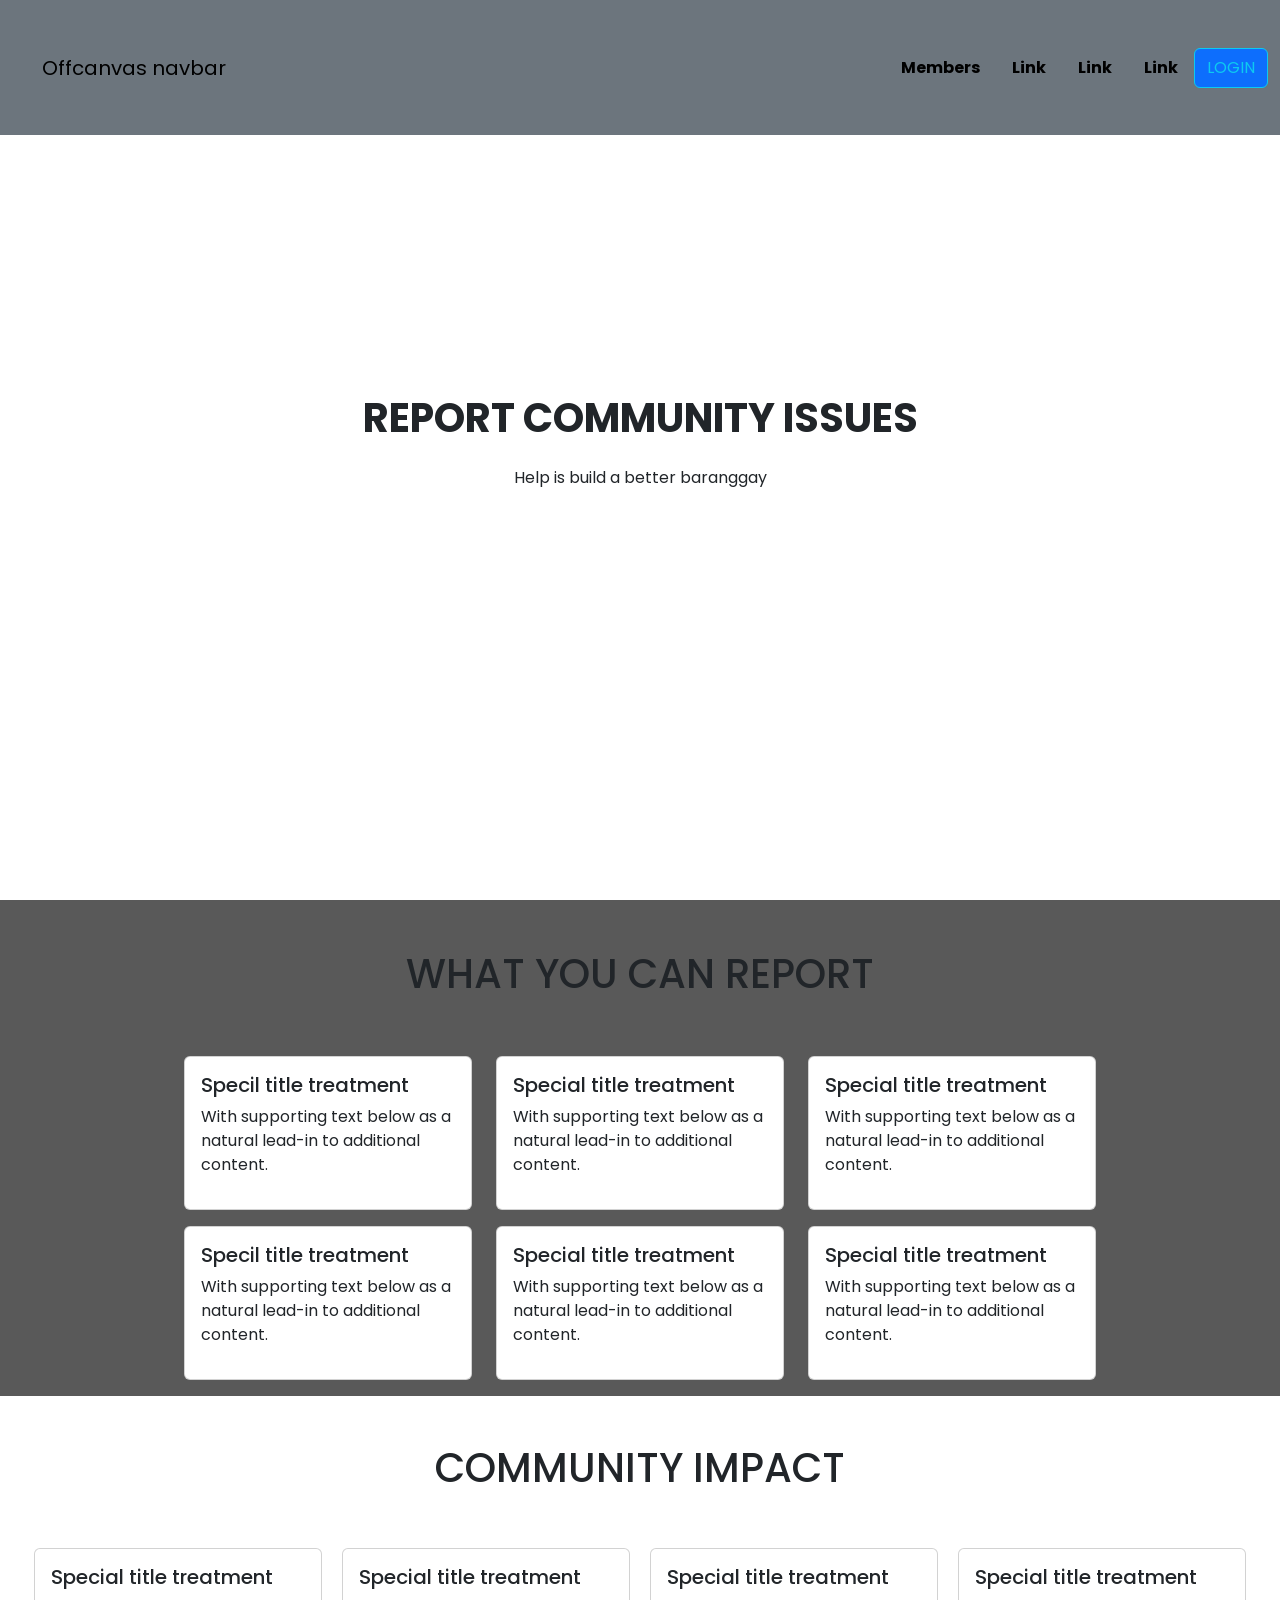
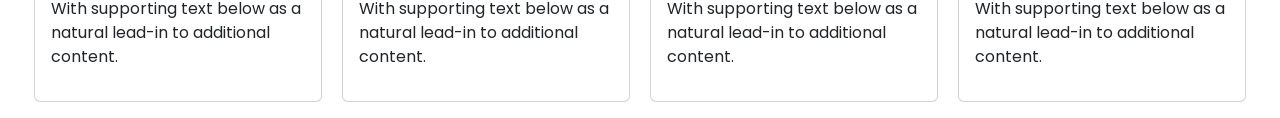
==== index.html @ 56b6c4f6 "Add files via upload" ====
<!DOCTYPE html>
<html lang="en">
<head>
    <link href="https://fonts.googleapis.com/css2?family=Poppins:wght@400;500;600;700&display=swap" rel="stylesheet">
    <meta charset="UTF-8">
    <link rel="stylesheet" href="index.css">
    <meta name="viewport" content="width=device-width, initial-scale=1.0">
    <link rel="stylesheet" href="	https://cdn.jsdelivr.net/npm/bootstrap@5.3.8/dist/css/bootstrap.min.css">
    <title>Document</title>
</head>
<body style="font-family :poppins;">
    <div class="header"> 
    <nav style="height : 15vh !important;" class="navbar bg-secondary fixed-top">
  <div class="container-fluid">
    <a style="margin-left:30px;" class="navbar-brand" href="index.html">Offcanvas navbar</a>

    <div class="navs">
          <ul class="nav fw-bold justify-content-center">
              <li class="nav-item">
                <a class="nav-link active" aria-current="page" href="members.html">Members</a>
              </li>
              <li class="nav-item">
                <a class="nav-link" href="#">Link</a>
              </li>
              <li class="nav-item">
                <a class="nav-link" href="#">Link</a>
              </li>
              <li class="nav-item">
                <a class="nav-link" href="#">Link</a>
              </li>
                <button type="button" class="btn btn-primary btn-outline-info" data-bs-toggle="modal" data-bs-target="#staticBackdrop">
                  LOGIN
                </button>
              
        </ul>
        
    </div>
   
    <button class="navbar-toggler" type="button" data-bs-toggle="offcanvas" data-bs-target="#offcanvasNavbar" aria-controls="offcanvasNavbar" aria-label="Toggle navigation">
      <span class="navbar-toggler-icon"></span>
    </button>
    <div class="offcanvas offcanvas-end" tabindex="-1" id="offcanvasNavbar" aria-labelledby="offcanvasNavbarLabel">
      <div class="offcanvas-header">
        <h5 class="offcanvas-title" id="offcanvasNavbarLabel">Offcanvas</h5>
        <button type="button" class="btn-close" data-bs-dismiss="offcanvas" aria-label="Close"></button>
      </div>
      <div class="offcanvas-body">
        <ul class="navbar-nav justify-content-end flex-grow-1 pe-3">
          <li class="nav-item">
            <a class="nav-link active" aria-current="page" href="#">Home</a>
          </li>
          <li class="nav-item">
            <a class="nav-link" href="#">Link</a>
          </li>
          <li class="nav-item dropdown">
            <a class="nav-link dropdown-toggle" href="#" role="button" data-bs-toggle="dropdown" aria-expanded="false">
              Dropdown
            </a>
            <ul class="dropdown-menu">
              <li><a class="dropdown-item" href="#">Action</a></li>
              <li><a class="dropdown-item" href="#">Another action</a></li>
              <li>
                <hr class="dropdown-divider">
              </li>
              <li><a class="dropdown-item" href="#">Something else here</a></li>
            </ul>
          </li>
        </ul>
        <form class="d-flex mt-3" role="search">
          <input class="form-control me-2" type="search" placeholder="Search" aria-label="Search"/>
          <button class="btn btn-outline-success" type="submit">Search</button>
        </form>
      </div>
    </div>
  </div>
</nav>
</div>
<div style="height:100vh; width:auto; display:flex; justify-content:center; flex-direction:column; align-items:center;">
   <h1><strong><center>REPORT COMMUNITY ISSUES</center></strong></h1>
    <p><center>Help is build a better baranggay</center></p>
</div>
<div class="whatreport container-fluid w-100" style="background-color:rgba(0,0,0,.65);">
      <div style="padding: 50px;">
  <h1 class="text-center">WHAT YOU CAN REPORT</h1>
</div>
<div class="card-section">
    <div class="container text-center">
  <div class="row">
    <div class="col">
        <div class="card mb-3" style="width: 18rem;">
          <div class="card-body">
            <h5 class="text-start" class="card-title">Specil title treatment</h5>
            <p class="text-start"  class="card-text">With supporting text below as a natural lead-in to additional content.</p>
            
          </div>
        </div>       
    </div>
    <div class="col">
     <div class="card mb-3" style="width: 18rem;">
          <div class="card-body">
            <h5 class="text-start" class="card-title">Special title treatment</h5>
            <p class="text-start"  class="card-text">With supporting text below as a natural lead-in to additional content.</p>
           
          </div>
        </div>  
    </div>
    <div class="col">
     <div class="card mb-3" style="width: 18rem;">
          <div class="card-body">
            <h5 class="text-start" class="card-title">Special title treatment</h5>
            <p class="text-start"  class="card-text">With supporting text below as a natural lead-in to additional content.</p>
           
          </div>
        </div>  
    </div>
  </div>
</div>
</div>
<div class="card-section">
    <div class="container text-center">
  <div class="row">
    <div class="col">
        <div class="card mb-3" style="width: 18rem;">
          <div class="card-body">
            <h5 class="text-start" class="card-title">Specil title treatment</h5>
            <p class="text-start"  class="card-text">With supporting text below as a natural lead-in to additional content.</p>
           
          </div>
        </div>       
    </div>
    <div class="col">
     <div class="card mb-3" style="width: 18rem;">
          <div class="card-body">
            <h5 class="text-start" class="card-title">Special title treatment</h5>
            <p class="text-start"  class="card-text">With supporting text below as a natural lead-in to additional content.</p>
           
          </div>
        </div>  
    </div>
    <div class="col">
     <div class="card mb-3" style="width: 18rem;">
          <div class="card-body">
            <h5 class="text-start" class="card-title">Special title treatment</h5>
            <p class="text-start"  class="card-text">With supporting text below as a natural lead-in to additional content.</p>
           
          </div>
        </div>  
    </div>
  </div>
</div>
</div>
</div>

  <div>
      <h1 class="text-center p-5">COMMUNITY IMPACT</h1>
  </div>
  <div class=" d-flex justify-content-center align-items-center">
    <div class="d-grid grid-template-4">
        <div class="card mb-3" style="width: 18rem;">
          <div class="card-body">
            <h5 class="text-start" class="card-title">Special title treatment</h5>
            <p class="text-start"  class="card-text">With supporting text below as a natural lead-in to additional content.</p>
           
          </div>
        </div>
        <div class="card mb-3" style="width: 18rem;">
          <div class="card-body">
            <h5 class="text-start" class="card-title">Special title treatment</h5>
            <p class="text-start"  class="card-text">With supporting text below as a natural lead-in to additional content.</p>
           
          </div>
        </div> 
        <div class="card mb-3" style="width: 18rem;">
          <div class="card-body">
            <h5 class="text-start" class="card-title">Special title treatment</h5>
            <p class="text-start"  class="card-text">With supporting text below as a natural lead-in to additional content.</p>
           
          </div>
        </div>
         <div class="card mb-3" style="width: 18rem;">
          <div class="card-body">
            <h5 class="text-start" class="card-title">Special title treatment</h5>
            <p class="text-start"  class="card-text">With supporting text below as a natural lead-in to additional content.</p>
           
          </div>
        </div>   
    </div>
  
  </div>



  <!-- Button trigger modal -->


<!-- Modal -->
<div class="modal fade" id="staticBackdrop" data-bs-backdrop="static" data-bs-keyboard="false" tabindex="-1" aria-labelledby="staticBackdropLabel" aria-hidden="true">
  <div class="modal-dialog">
    <div class="modal-content">
      <div class="container">
        <h1 class="text-center p-5">LOGIN</h1>
      </div>
      <div class="modal-body">
             <div class="container g-5">
             <div class="form-floating mb-3">
              <input type="email" class="form-control" id="floatingInput" placeholder="name@example.com">
              <label for="floatingInput">Email address</label>
            </div>
                      <div class="form-floating">
              <input type="password" class="form-control" id="floatingPassword" placeholder="Password">
              <label for="floatingPassword">Password</label>
            </div>
        </div>
       
        
      </div>
      <div class="modal-footer">
        <button type="button" class="btn btn-secondary" data-bs-dismiss="modal">Cancel</button>

        <a href="frema.html">
          <button type="button" class="btn btn-primary">LOGIN</button>
        </a>
        
      </div>
    </div>
  </div>
</div>
</body>
<footer>
  
</footer>
<script src="	https://cdn.jsdelivr.net/npm/bootstrap@5.3.8/dist/js/bootstrap.bundle.min.js"></script>
</html>
---- index.css ----
body{
    background-color: black;
}
h1{
    margin: 0;
    padding: 0;
}
.bottom-shadow-minimal {
  /* X-offset | Y-offset | Blur | Spread | Color */
  box-shadow: 0 8px 6px -6px rgba(0, 0, 0, 0.15);
}
.member-a-style{
    border: 1px solid black !important;
}
.whatreport{
    display: flex;
    align-items: center;
    justify-content: center;
    flex-direction: column;
}
.nav-link-margin{
    margin-left: 20px;
    margin-right: 20px;
}
.grid-template-4{
    grid-template-columns: repeat(4,auto);
    gap: 20px;
}
.nav-link{
    color: black !important;
}
.navbar-toggler{
    display: none;
}
.members-card{
    grid-template-columns: repeat(5,auto);
    gap: 10px;
}
@media(max-width:768px){
    .grid-template-4{
        grid-template-columns: repeat(2,auto);
    }
    .card-section{

    }
    .navbar-toggler{
        display: block;
    }
    .navs{
        display: none;
    }
}
@media(max-width:400px){
     .grid-template-4{
        grid-template-columns: repeat(1,auto);
    }
}
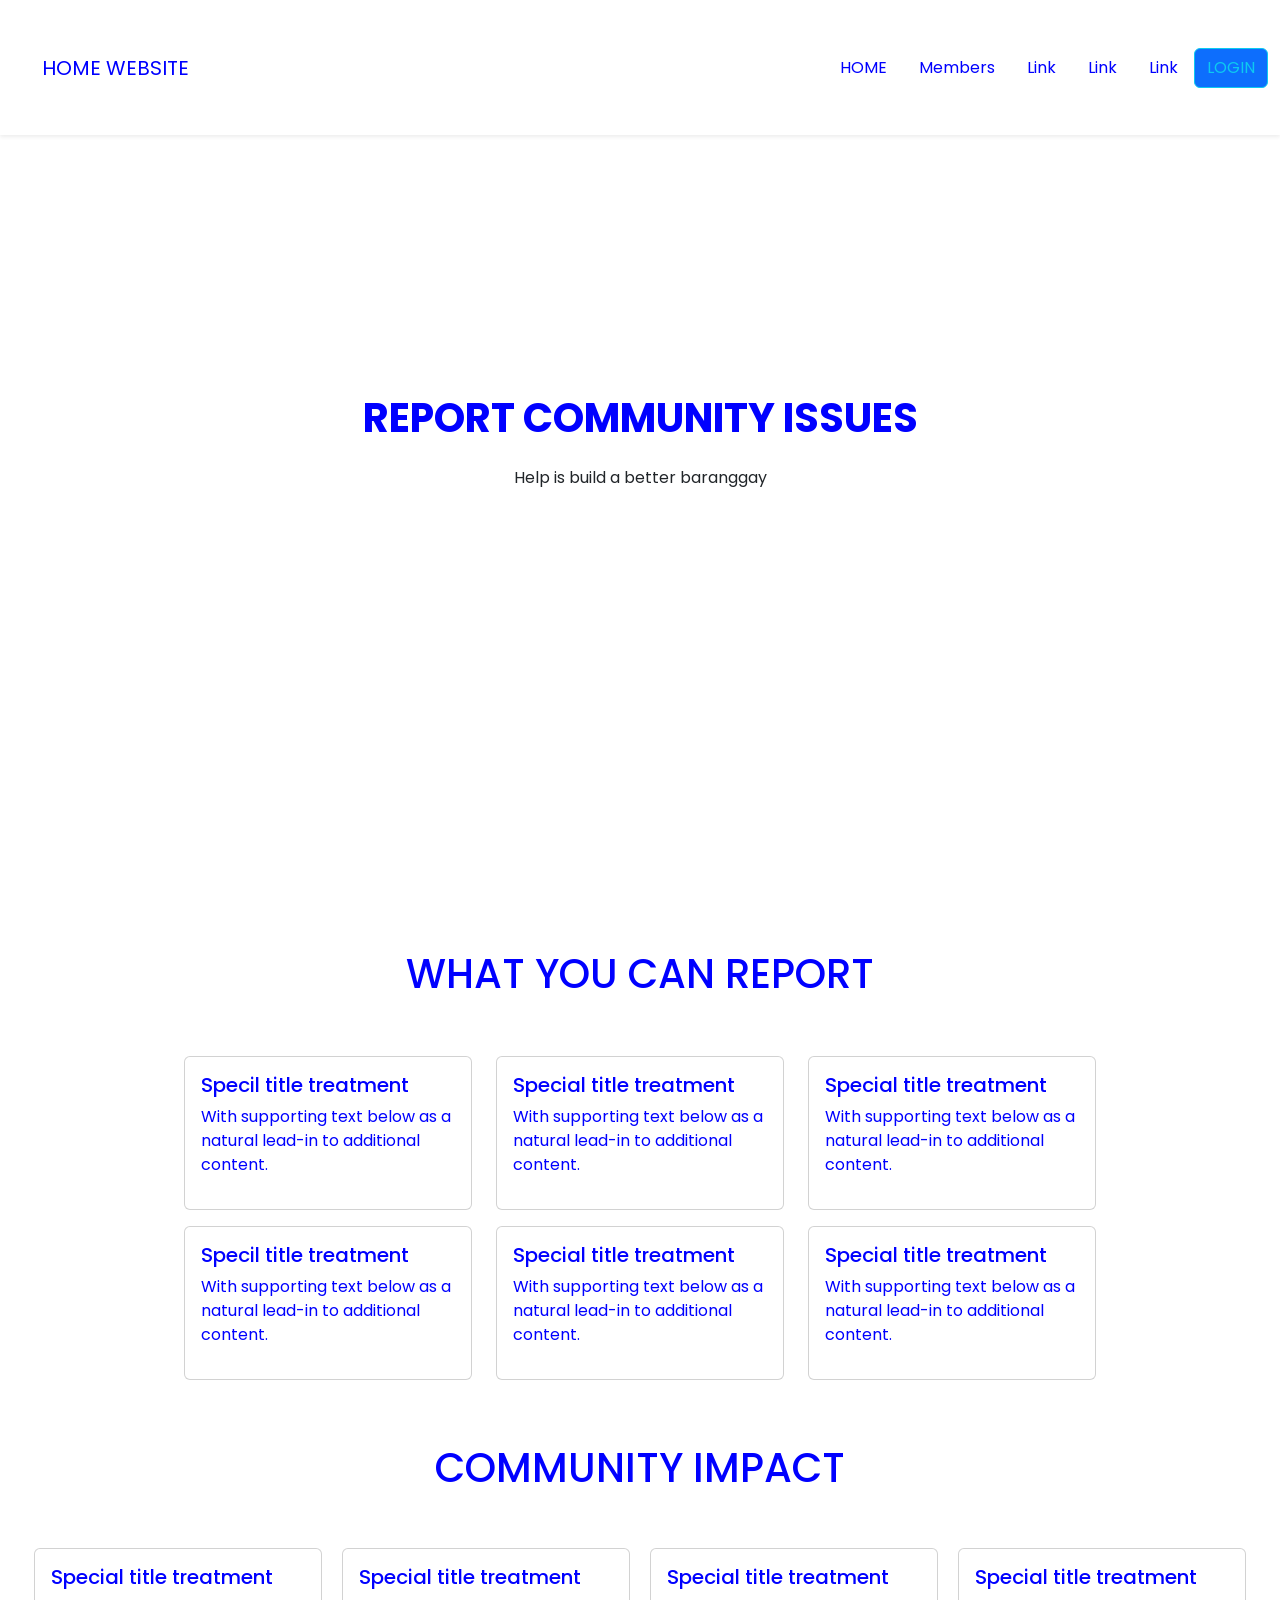
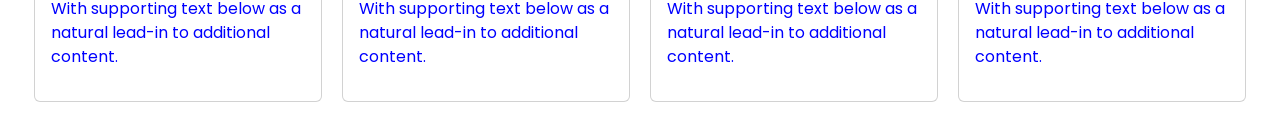
==== commit 2ea35ce1: "Add files via upload" ====
--- a/index.html
+++ b/index.html
@@ -10,12 +10,14 @@
 </head>
 <body style="font-family :poppins;">
     <div class="header"> 
-    <nav style="height : 15vh !important;" class="navbar bg-secondary fixed-top">
+    <nav style="height : 15vh !important;" class="navbar bg-white shadow-sm fixed-top">
   <div class="container-fluid">
-    <a style="margin-left:30px;" class="navbar-brand" href="index.html">Offcanvas navbar</a>
-
+    <a style="margin-left:30px;" class="navbar-brand color-blue" href="index.html">HOME WEBSITE</a>
     <div class="navs">
-          <ul class="nav fw-bold justify-content-center">
+          <ul class="nav justify-content-center">
+             <li class="nav-item">
+                <a class="nav-link" href="index.html">HOME</a>
+              </li>
               <li class="nav-item">
                 <a class="nav-link active" aria-current="page" href="members.html">Members</a>
               </li>
@@ -68,7 +70,7 @@
         </ul>
         <form class="d-flex mt-3" role="search">
           <input class="form-control me-2" type="search" placeholder="Search" aria-label="Search"/>
-          <button class="btn btn-outline-success" type="submit">Search</button>
+          <button class="btn btn-outline-success " type="submit">Search</button>
         </form>
       </div>
     </div>
@@ -76,10 +78,10 @@
 </nav>
 </div>
 <div style="height:100vh; width:auto; display:flex; justify-content:center; flex-direction:column; align-items:center;">
-   <h1><strong><center>REPORT COMMUNITY ISSUES</center></strong></h1>
+   <h1 class="color-blue"><strong><center>REPORT COMMUNITY ISSUES</center></strong></h1>
     <p><center>Help is build a better baranggay</center></p>
 </div>
-<div class="whatreport container-fluid w-100" style="background-color:rgba(0,0,0,.65);">
+<div class="whatreport container-fluid w-100">
       <div style="padding: 50px;">
   <h1 class="text-center">WHAT YOU CAN REPORT</h1>
 </div>
--- a/index.css
+++ b/index.css
@@ -5,12 +5,34 @@
     margin: 0;
     padding: 0;
 }
+.color-blue{
+    color:blue !important;
+}
+h1,p,h5{
+    color: blue !important;
+
+}
+.button-style{
+    width: 100px;
+    overflow: hidden;
+    border-radius: 5px;
+    color: blue ;
+    border: solid 1px rgba(0, 0, 0, 0.15) ;
+    background-color: white ;
+}
+.button-style:active{
+    border-radius: 5px;
+    color: white ;
+    border: 1px rgba(0, 0, 0, 0.15) ;
+    background-color: blue ;
+}
 .bottom-shadow-minimal {
   /* X-offset | Y-offset | Blur | Spread | Color */
   box-shadow: 0 8px 6px -6px rgba(0, 0, 0, 0.15);
 }
 .member-a-style{
-    border: 1px solid black !important;
+    border-radius: 5px;
+    border: 1px solid rgba(0, 0, 0, 0.15)!important;
 }
 .whatreport{
     display: flex;
@@ -27,7 +49,7 @@
     gap: 20px;
 }
 .nav-link{
-    color: black !important;
+    color: blue !important;
 }
 .navbar-toggler{
     display: none;
@@ -35,6 +57,10 @@
 .members-card{
     grid-template-columns: repeat(5,auto);
     gap: 10px;
+}
+.activator:active{
+    background-color: blue;
+    color: white;
 }
 @media(max-width:768px){
     .grid-template-4{
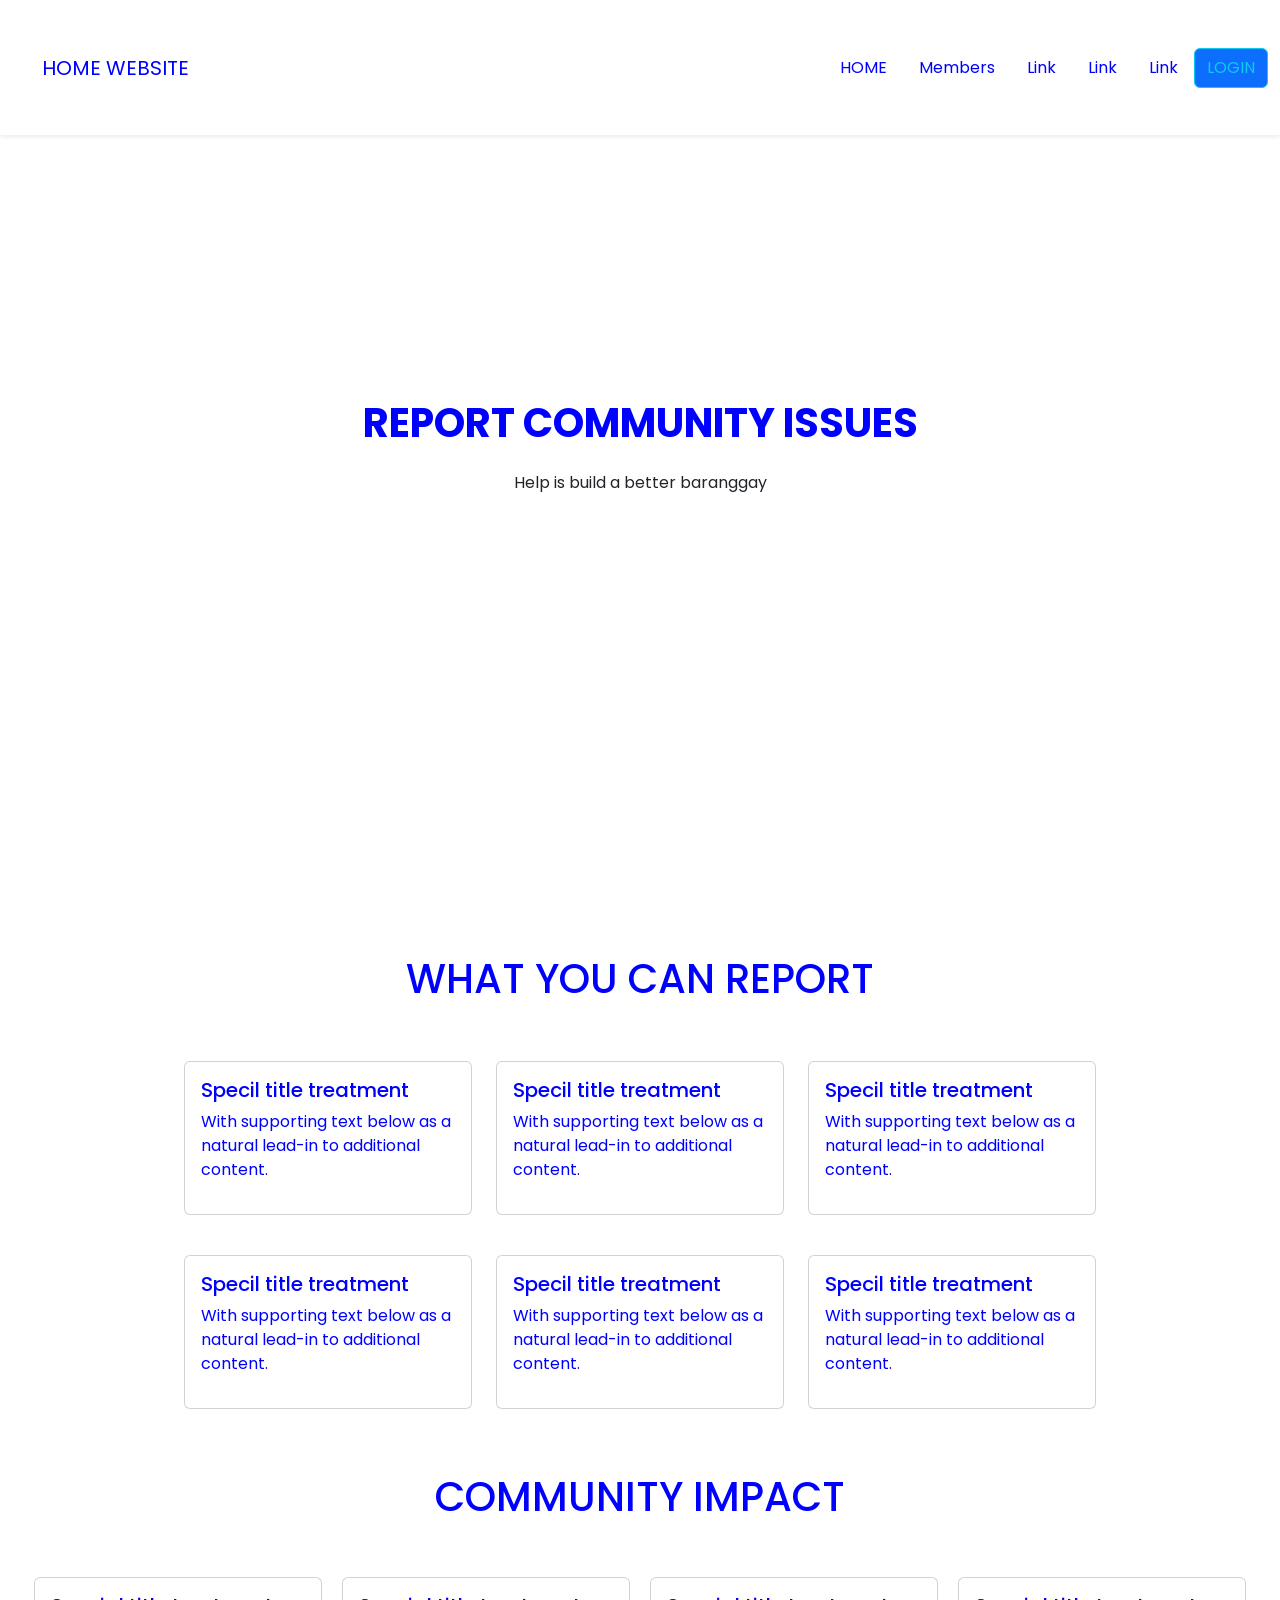
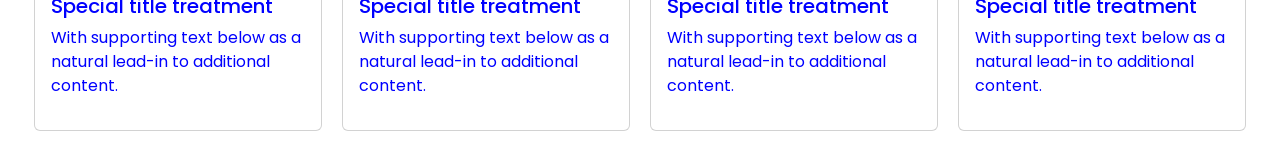
==== commit ffd53c56: "Add files via upload" ====
--- a/index.html
+++ b/index.html
@@ -81,76 +81,57 @@
    <h1 class="color-blue"><strong><center>REPORT COMMUNITY ISSUES</center></strong></h1>
     <p><center>Help is build a better baranggay</center></p>
 </div>
-<div class="whatreport container-fluid w-100">
+<!--REPORT SECTION-->
+<div class="whatreport container-fluid">
+
       <div style="padding: 50px;">
-  <h1 class="text-center">WHAT YOU CAN REPORT</h1>
-</div>
-<div class="card-section">
-    <div class="container text-center">
-  <div class="row">
-    <div class="col">
-        <div class="card mb-3" style="width: 18rem;">
-          <div class="card-body">
-            <h5 class="text-start" class="card-title">Specil title treatment</h5>
-            <p class="text-start"  class="card-text">With supporting text below as a natural lead-in to additional content.</p>
-            
-          </div>
-        </div>       
-    </div>
-    <div class="col">
-     <div class="card mb-3" style="width: 18rem;">
-          <div class="card-body">
-            <h5 class="text-start" class="card-title">Special title treatment</h5>
-            <p class="text-start"  class="card-text">With supporting text below as a natural lead-in to additional content.</p>
-           
-          </div>
-        </div>  
-    </div>
-    <div class="col">
-     <div class="card mb-3" style="width: 18rem;">
-          <div class="card-body">
-            <h5 class="text-start" class="card-title">Special title treatment</h5>
-            <p class="text-start"  class="card-text">With supporting text below as a natural lead-in to additional content.</p>
-           
-          </div>
-        </div>  
-    </div>
-  </div>
-</div>
-</div>
-<div class="card-section">
-    <div class="container text-center">
-  <div class="row">
-    <div class="col">
-        <div class="card mb-3" style="width: 18rem;">
-          <div class="card-body">
-            <h5 class="text-start" class="card-title">Specil title treatment</h5>
-            <p class="text-start"  class="card-text">With supporting text below as a natural lead-in to additional content.</p>
-           
-          </div>
-        </div>       
-    </div>
-    <div class="col">
-     <div class="card mb-3" style="width: 18rem;">
-          <div class="card-body">
-            <h5 class="text-start" class="card-title">Special title treatment</h5>
-            <p class="text-start"  class="card-text">With supporting text below as a natural lead-in to additional content.</p>
-           
-          </div>
-        </div>  
-    </div>
-    <div class="col">
-     <div class="card mb-3" style="width: 18rem;">
-          <div class="card-body">
-            <h5 class="text-start" class="card-title">Special title treatment</h5>
-            <p class="text-start"  class="card-text">With supporting text below as a natural lead-in to additional content.</p>
-           
-          </div>
-        </div>  
-    </div>
-  </div>
-</div>
-</div>
+        <h1 class="text-center">WHAT YOU CAN REPORT</h1>
+      </div>
+      <div class="container-fluid d-grid home-report-grid justify-content-center align-items-center gap-4">
+      <div class="card mb-3" style="width: 18rem;">
+          <div class="card-body">
+            <h5 class="text-start" class="card-title">Specil title treatment</h5>
+            <p class="text-start"  class="card-text">With supporting text below as a natural lead-in to additional content.</p>
+            
+          </div>
+        </div>
+        <div class="card mb-3" style="width: 18rem;">
+          <div class="card-body">
+            <h5 class="text-start" class="card-title">Specil title treatment</h5>
+            <p class="text-start"  class="card-text">With supporting text below as a natural lead-in to additional content.</p>
+          </div>
+        </div> 
+        <div class="card mb-3" style="width: 18rem;">
+          <div class="card-body">
+            <h5 class="text-start" class="card-title">Specil title treatment</h5>
+            <p class="text-start"  class="card-text">With supporting text below as a natural lead-in to additional content.</p>
+            
+          </div>
+        </div> 
+        <div class="card mb-3" style="width: 18rem;">
+          <div class="card-body">
+            <h5 class="text-start" class="card-title">Specil title treatment</h5>
+            <p class="text-start"  class="card-text">With supporting text below as a natural lead-in to additional content.</p>
+            
+          </div>
+        </div> 
+        <div class="card mb-3" style="width: 18rem;">
+          <div class="card-body">
+            <h5 class="text-start" class="card-title">Specil title treatment</h5>
+            <p class="text-start"  class="card-text">With supporting text below as a natural lead-in to additional content.</p>
+            
+          </div>
+        </div> 
+        <div class="card mb-3" style="width: 18rem;">
+          <div class="card-body">
+            <h5 class="text-start" class="card-title">Specil title treatment</h5>
+            <p class="text-start"  class="card-text">With supporting text below as a natural lead-in to additional content.</p>
+            
+          </div>
+        </div> 
+  </div>
+</div><!--container of report-->
+
 </div>
 
   <div>
--- a/index.css
+++ b/index.css
@@ -1,16 +1,19 @@
 body{
     background-color: black;
 }
-h1{
+h1,h2,h3,h4,h5{
     margin: 0;
     padding: 0;
 }
 .color-blue{
     color:blue !important;
 }
+.header{
+    margin-bottom:5px;
+    b
+}
 h1,p,h5{
-    color: blue !important;
-
+    color:blue !important;
 }
 .button-style{
     width: 100px;
@@ -41,12 +44,14 @@
     flex-direction: column;
 }
 .nav-link-margin{
-    margin-left: 20px;
-    margin-right: 20px;
+    margin: 10px;
 }
 .grid-template-4{
     grid-template-columns: repeat(4,auto);
     gap: 20px;
+}
+.member-grid-logo-title{
+    grid-template-columns: repeat(2,auto);
 }
 .nav-link{
     color: blue !important;
@@ -62,12 +67,15 @@
     background-color: blue;
     color: white;
 }
+.home-report-grid{
+    grid-template-columns: repeat(3,auto);
+}
 @media(max-width:768px){
+    .home-report-grid{
+    grid-template-columns: repeat(1,auto);
+}
     .grid-template-4{
-        grid-template-columns: repeat(2,auto);
-    }
-    .card-section{
-
+        grid-template-columns: repeat(1,auto);
     }
     .navbar-toggler{
         display: block;
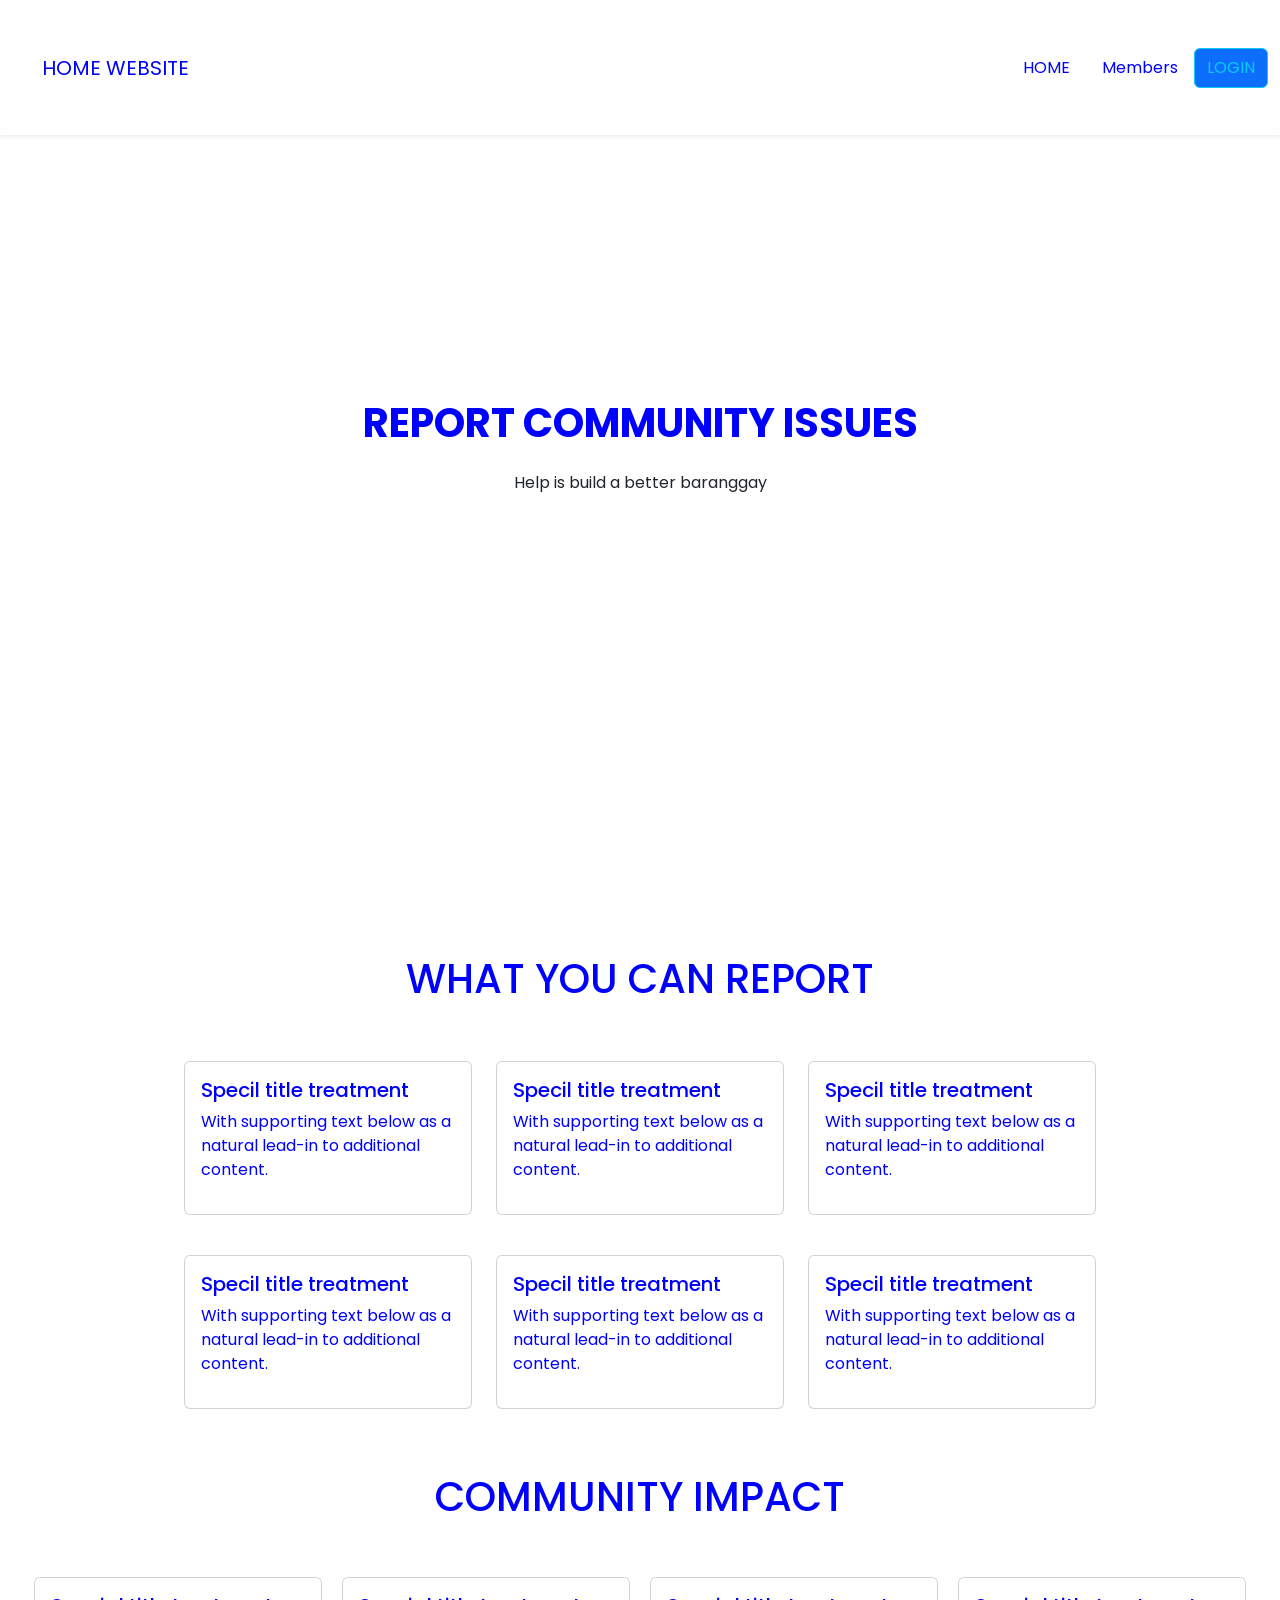
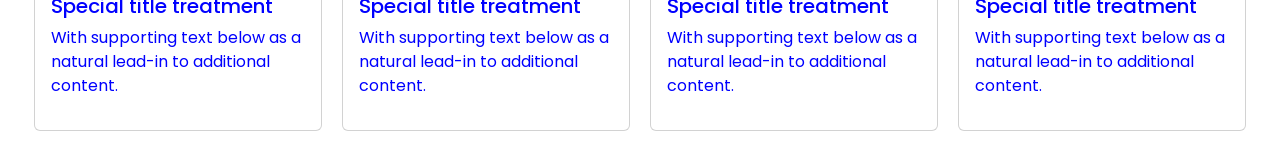
==== commit 747bbeee: "Add files via upload" ====
--- a/index.html
+++ b/index.html
@@ -21,15 +21,7 @@
               <li class="nav-item">
                 <a class="nav-link active" aria-current="page" href="members.html">Members</a>
               </li>
-              <li class="nav-item">
-                <a class="nav-link" href="#">Link</a>
-              </li>
-              <li class="nav-item">
-                <a class="nav-link" href="#">Link</a>
-              </li>
-              <li class="nav-item">
-                <a class="nav-link" href="#">Link</a>
-              </li>
+        
                 <button type="button" class="btn btn-primary btn-outline-info" data-bs-toggle="modal" data-bs-target="#staticBackdrop">
                   LOGIN
                 </button>
@@ -38,21 +30,21 @@
         
     </div>
    
-    <button class="navbar-toggler" type="button" data-bs-toggle="offcanvas" data-bs-target="#offcanvasNavbar" aria-controls="offcanvasNavbar" aria-label="Toggle navigation">
+    <button class="navbar-toggler navbar-toggler-header" type="button" data-bs-toggle="offcanvas" data-bs-target="#offcanvasNavbar" aria-controls="offcanvasNavbar" aria-label="Toggle navigation">
       <span class="navbar-toggler-icon"></span>
     </button>
     <div class="offcanvas offcanvas-end" tabindex="-1" id="offcanvasNavbar" aria-labelledby="offcanvasNavbarLabel">
       <div class="offcanvas-header">
-        <h5 class="offcanvas-title" id="offcanvasNavbarLabel">Offcanvas</h5>
+        <h5 class="offcanvas-title" id="offcanvasNavbarLabel">MENU</h5>
         <button type="button" class="btn-close" data-bs-dismiss="offcanvas" aria-label="Close"></button>
       </div>
       <div class="offcanvas-body">
         <ul class="navbar-nav justify-content-end flex-grow-1 pe-3">
           <li class="nav-item">
-            <a class="nav-link active" aria-current="page" href="#">Home</a>
+            <a class="nav-link active" aria-current="page" href="index.html">Home</a>
           </li>
           <li class="nav-item">
-            <a class="nav-link" href="#">Link</a>
+            <a class="nav-link" href="members.html">Members</a>
           </li>
           <li class="nav-item dropdown">
             <a class="nav-link dropdown-toggle" href="#" role="button" data-bs-toggle="dropdown" aria-expanded="false">
--- a/index.css
+++ b/index.css
@@ -56,19 +56,30 @@
 .nav-link{
     color: blue !important;
 }
-.navbar-toggler{
+.navbar-toggler-header{
     display: none;
 }
 .members-card{
-    grid-template-columns: repeat(5,auto);
+    grid-template-columns: repeat(4,auto);
     gap: 10px;
 }
+.activator{
+    background-color: white !important;
+    color: blue !important;
+}
 .activator:active{
-    background-color: blue;
-    color: white;
+    background-color: blue !important;
+    color: white !important;
 }
+
 .home-report-grid{
     grid-template-columns: repeat(3,auto);
+}
+.offcanvas {
+    z-index: 2000 !important;
+}
+.offcanvas-backdrop {
+    z-index: 1999 !important;
 }
 @media(max-width:768px){
     .home-report-grid{
@@ -77,7 +88,7 @@
     .grid-template-4{
         grid-template-columns: repeat(1,auto);
     }
-    .navbar-toggler{
+    .navbar-toggler-header{
         display: block;
     }
     .navs{
